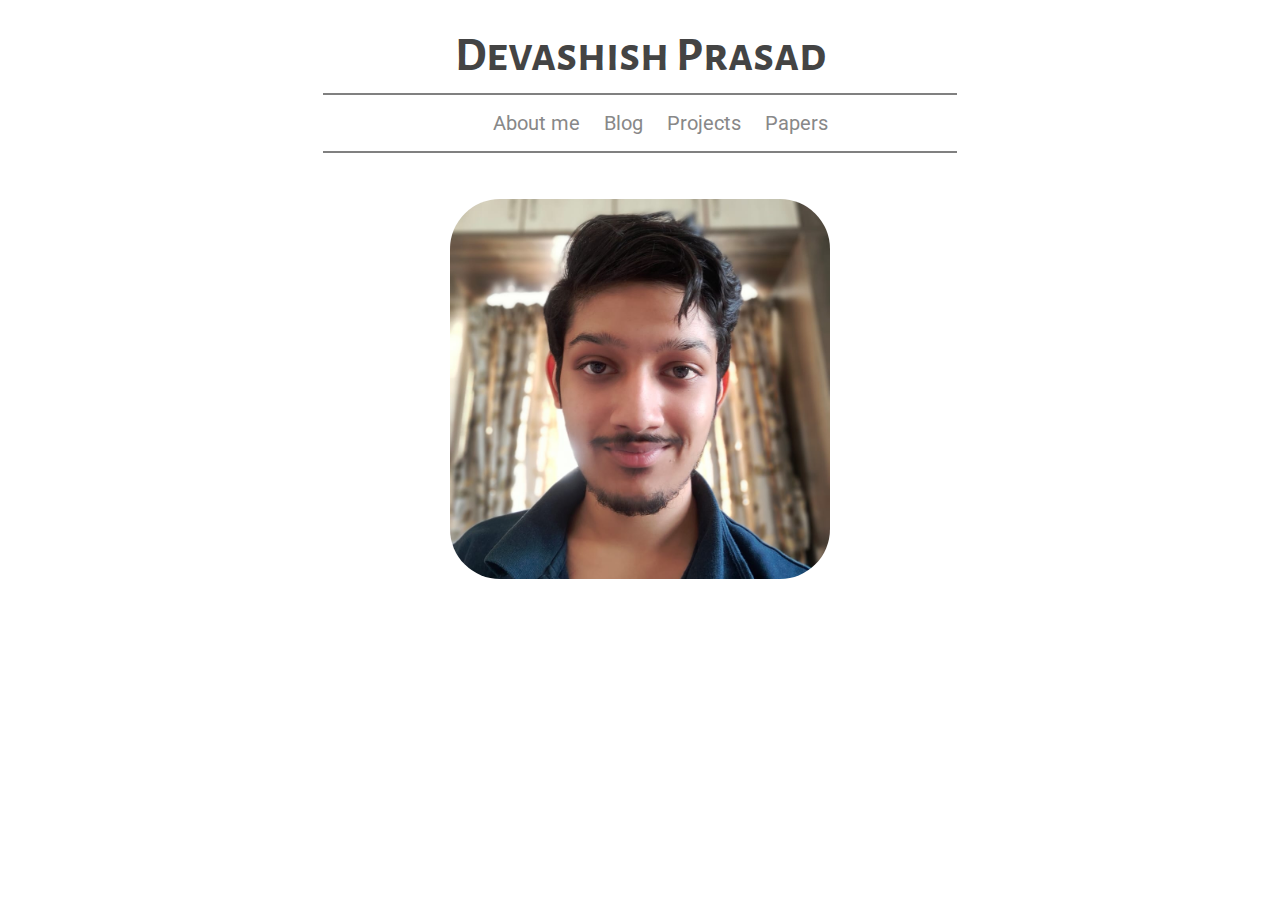
==== index.html @ 940a687c "temp" ====
<html>
	<title>
		Devashish Prasad
	</title>
	<head>
		<link rel="stylesheet" href="dev/main.css"/>
	</head>
	<body>
		
		<br>
		
		<!-- Heading -->
		<div class="heading_center">
			<a href="">Devashish Prasad</a>
		</div>
		
		<hr noshade width=50%>
		
		<!-- Header -->
		<div class="header">
			<ul>
				<li><a href="">About me</a></li>			
				<li><a href="">Blog</a></li>
				<li><a href="">Projects</a></li>				
				<li><a href="">Papers</a></li>							
			</ul>
		</div>

		<hr noshade width=50%>
		
		<br>
		<br>
		
		<!-- Profile pic -->
		<div class="profile_pic">
			<img src="assets/general/profile_pic.jpg" />
		</div>
		
		<!-- About me -->
		<div class="blog_body">

		</div>
		
	</body>
</html>
---- dev/main.css ----
@import url('https://fonts.googleapis.com/css2?family=Alegreya+Sans+SC:ital,wght@1,800&display=swap');

@import url('https://fonts.googleapis.com/css2?family=Roboto&display=swap');

body{
	text-align:center;
	font-family: Roboto;
}

.heading_center{
	font-size:48px;
	font-weight:bold;
	font-family: Alegreya Sans SC;
	color:#444;
}

.heading_center a{
	text-decoration: none;
	color:#444;	
}

.header ul li{
	display: inline;
	margin-left: 10px;
	margin-right: 10px;	
	font-size:20px;	
}

.header ul li a{
	text-decoration: none;
	color:#888;
}

.profile_pic img{
	width:30%;
	border-radius:50px;
}
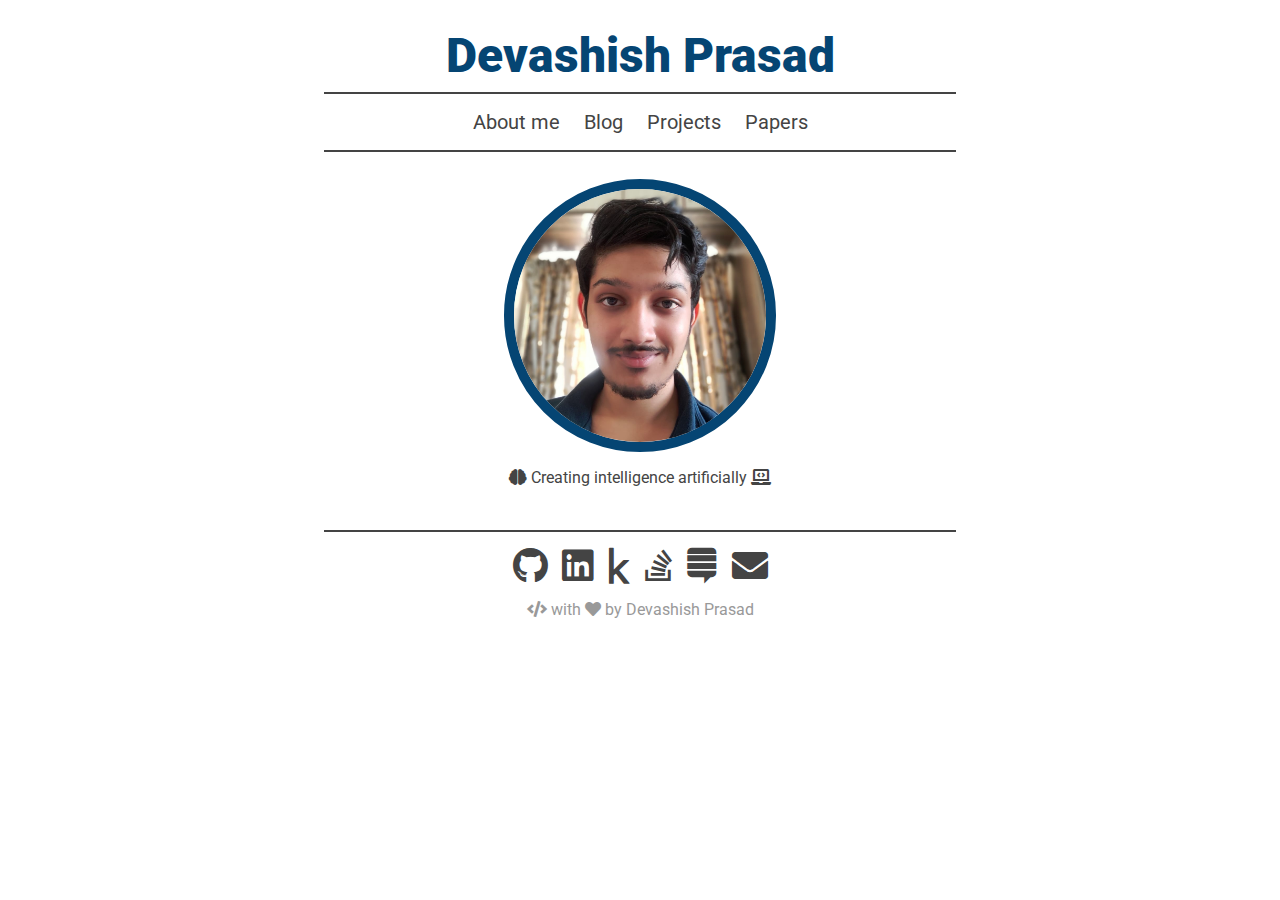
==== commit 97a8203b: "temp" ====
--- a/index.html
+++ b/index.html
@@ -3,43 +3,60 @@
 		Devashish Prasad
 	</title>
 	<head>
+		<link rel="stylesheet" href="https://use.fontawesome.com/releases/v5.6.3/css/all.css">
 		<link rel="stylesheet" href="dev/main.css"/>
 	</head>
 	<body>
 		
 		<br>
 		
+		<!-- Webpage Top start -->
 		<!-- Heading -->
 		<div class="heading_center">
-			<a href="">Devashish Prasad</a>
+			<a href="index.html">Devashish Prasad</a>
 		</div>
-		
 		<hr noshade width=50%>
-		
 		<!-- Header -->
 		<div class="header">
 			<ul>
-				<li><a href="">About me</a></li>			
-				<li><a href="">Blog</a></li>
-				<li><a href="">Projects</a></li>				
-				<li><a href="">Papers</a></li>							
+				<li><a href="about.html">About me</a></li>			
+				<li><a href="blog.html">Blog</a></li>
+				<li><a href="projects.html">Projects</a></li>				
+				<li><a href="papers.html">Papers</a></li>							
 			</ul>
 		</div>
-
 		<hr noshade width=50%>
+		<!-- Webpage Top end -->
 		
 		<br>
+		
+		<!-- Webpage content start  -->
+		<div class="profile_pic">
+			<img src="assets/general/profile_pic.jpg" />
+			<p> <i class="fas fa-brain"></i> Creating intelligence artificially <i class="fas fa-laptop-code"></i> </p>
+		</div>
+		<!-- Webpage content start  -->
+				
 		<br>
 		
-		<!-- Profile pic -->
-		<div class="profile_pic">
-			<img src="assets/general/profile_pic.jpg" />
+		<!-- Webpage Bottom start -->
+		<hr noshade width=50%>
+		<!-- Social media -->
+		<div class="social">
+			<ul>
+				<li><a href="https://github.com/DevashishPrasad"><i class="fab fa-github"></i></a></li>			
+				<li><a href="https://www.linkedin.com/in/devashishprasad"><i class="fab fa-linkedin"></i></a></li>
+				<li><a href="https://www.kaggle.com/devashishprasad"><i class="fab fa-kaggle"></i></a></li>
+				<li><a href="https://stackoverflow.com/users/8029329/devashish-prasad"><i class="fab fa-stack-overflow"></i></a></li>				
+				<li><a href="https://datascience.stackexchange.com/users/65781/devashish-prasad"><i class="fab fa-stack-exchange"></i></a></li>				
+				<li><a href="mailto:devashishkprasad@gmail.com"><i class="fas fa-envelope"></i></a></li>
+			</ul>			
+		</div>		
+		<!-- Last line -->
+		<div class="footer">
+				<i class="fas fa-code"></i> with <i class="fas fa-heart"></i> by Devashish Prasad
 		</div>
-		
-		<!-- About me -->
-		<div class="blog_body">
-
-		</div>
-		
+		<!-- Webpage Bottom end -->
+				
 	</body>
 </html>
--- a/dev/main.css
+++ b/dev/main.css
@@ -2,21 +2,37 @@
 
 @import url('https://fonts.googleapis.com/css2?family=Roboto&display=swap');
 
+:root {
+  --theme_color: #054573;
+  --body_color: #444;
+  --body_font:Roboto;
+}
+
 body{
 	text-align:center;
-	font-family: Roboto;
+	font-family: var(--body_font);
+	color:var(--body_color);	
 }
 
 .heading_center{
 	font-size:48px;
-	font-weight:bold;
-	font-family: Alegreya Sans SC;
-	color:#444;
+	font-weight:900;
+	font-family: var(--body_font);
 }
 
 .heading_center a{
 	text-decoration: none;
-	color:#444;	
+	color:var(--theme_color);	
+}
+
+.heading_center a:hover{
+	text-decoration: underline;
+}
+
+hr{
+    height: 2px;
+    background-color: var(--body_color);
+    border: none;;
 }
 
 .header ul li{
@@ -26,12 +42,50 @@
 	font-size:20px;	
 }
 
+ul{
+	padding:0px;
+}
 .header ul li a{
 	text-decoration: none;
-	color:#888;
+	color:var(--body_color);
+}
+
+.header ul li a:hover{
+	color:var(--theme_color);
+	text-decoration: underline;
 }
 
 .profile_pic img{
-	width:30%;
-	border-radius:50px;
+	width:20%;
+	border-radius: 180px;
+	border:solid 10px;
+	border-color: var(--theme_color);	
 }
+
+.social li{
+	display: inline;
+	margin-left: 5px;
+	margin-right: 5px;	
+}
+
+.social i{
+	color: var(--body_color);
+	font-size:36px;		
+}
+
+.social i:hover{
+	color: var(--theme_color);
+}
+
+.footer{
+	color: #999;
+}
+
+h1{
+	color: var(--theme_color);
+	font-size: 36px;
+}
+
+article div{
+	width:50%;
+}
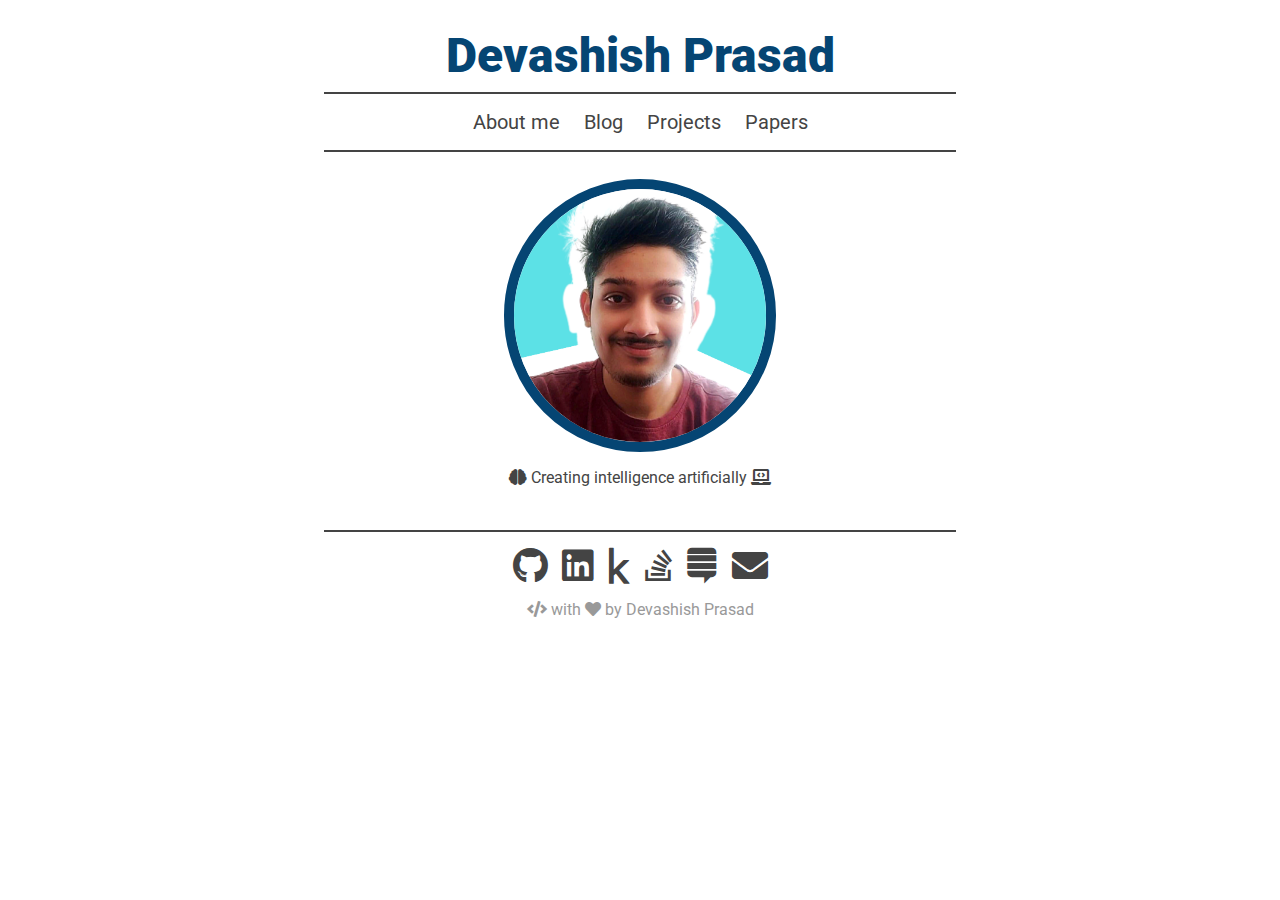
==== commit aaaf116f: "temp" ====
--- a/index.html
+++ b/index.html
@@ -32,7 +32,7 @@
 		
 		<!-- Webpage content start  -->
 		<div class="profile_pic">
-			<img src="assets/general/profile_pic.jpg" />
+			<img src="assets/index/profile_pic.png" />
 			<p> <i class="fas fa-brain"></i> Creating intelligence artificially <i class="fas fa-laptop-code"></i> </p>
 		</div>
 		<!-- Webpage content start  -->
--- a/dev/main.css
+++ b/dev/main.css
@@ -32,7 +32,7 @@
 hr{
     height: 2px;
     background-color: var(--body_color);
-    border: none;;
+    border: none;
 }
 
 .header ul li{
@@ -45,6 +45,7 @@
 ul{
 	padding:0px;
 }
+
 .header ul li a{
 	text-decoration: none;
 	color:var(--body_color);
@@ -60,6 +61,52 @@
 	border-radius: 180px;
 	border:solid 10px;
 	border-color: var(--theme_color);	
+}
+
+h1{
+	color: var(--theme_color);
+	font-size: 36px;
+}
+
+.shorthr{
+	width: 10%;
+	margin-top:-15px;	
+	background-color: var(--theme_color);
+	height:4px;
+}
+
+article g-emoji{
+	float:left;
+	width:8%;
+}
+
+g-emoji ~ p{
+	margin-left: 60px;
+}
+
+.workdiv{
+	width:50%;
+	margin: 0 auto;
+	text-align:left;
+}
+
+.workdiv > div{
+	margin-left: 160px;
+}
+
+.workdiv > p{
+	margin-left: 160px;
+}
+
+.workdiv img{
+	float:left;
+	width:140px;	
+	height:140px;
+}
+
+.workdiv ul{
+	text-align:left;
+	margin-left: 160px;	
 }
 
 .social li{
@@ -81,11 +128,3 @@
 	color: #999;
 }
 
-h1{
-	color: var(--theme_color);
-	font-size: 36px;
-}
-
-article div{
-	width:50%;
-}
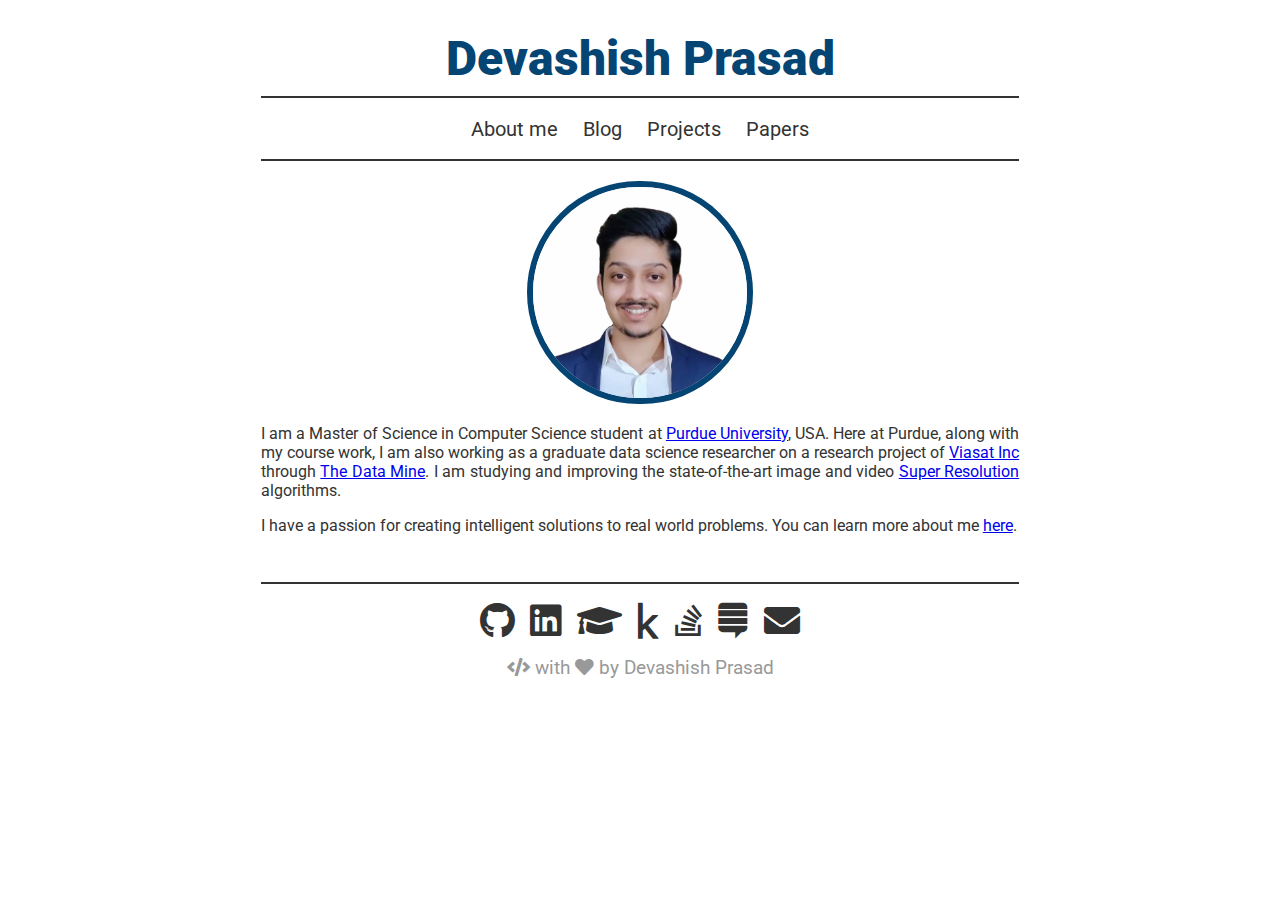
==== commit bc32307d: "updated" ====
--- a/index.html
+++ b/index.html
@@ -15,7 +15,7 @@
 		<div class="heading_center">
 			<a href="index.html">Devashish Prasad</a>
 		</div>
-		<hr noshade width=50%>
+		<hr noshade width=60%>
 		<!-- Header -->
 		<div class="header">
 			<ul>
@@ -25,32 +25,46 @@
 				<li><a href="papers.html">Papers</a></li>							
 			</ul>
 		</div>
-		<hr noshade width=50%>
+		<hr noshade width=60%>
 		<!-- Webpage Top end -->
-		
-		<br>
 		
 		<!-- Webpage content start  -->
 		<div class="profile_pic">
 			<img src="assets/index/profile_pic.png" />
-			<p> <i class="fas fa-brain"></i> Creating intelligence artificially <i class="fas fa-laptop-code"></i> </p>
+		</div>
+		<div class="introdiv">
+			<p>
+				I am a Master of Science in Computer Science student at 
+				<a href="https://www.cs.purdue.edu/" target="_blank">Purdue University</a>, USA. Here at Purdue, 
+				along with my course work, I am also working as a graduate data science researcher 
+				on a research project of <a href="https://www.viasat.com/" target="_blank">Viasat Inc</a> through 
+				<a href="https://datamine.purdue.edu/" target="_blank">The Data Mine</a>. I am studying and 
+				improving the state-of-the-art image and video 
+				<a href="https://www.youtube.com/watch?v=KULkSwLk62I" target="_blank">Super Resolution</a> 
+				algorithms.
+			</p>
+			<p>
+				I have a passion for creating intelligent solutions to real world problems. You can
+				learn more about me <a href="about.html">here</a>.
+			</p>
 		</div>
 		<!-- Webpage content start  -->
 				
 		<br>
 		
 		<!-- Webpage Bottom start -->
-		<hr noshade width=50%>
+		<hr noshade width=60%>
 		<!-- Social media -->
 		<div class="social">
 			<ul>
-				<li><a href="https://github.com/DevashishPrasad"><i class="fab fa-github"></i></a></li>			
-				<li><a href="https://www.linkedin.com/in/devashishprasad"><i class="fab fa-linkedin"></i></a></li>
-				<li><a href="https://www.kaggle.com/devashishprasad"><i class="fab fa-kaggle"></i></a></li>
-				<li><a href="https://stackoverflow.com/users/8029329/devashish-prasad"><i class="fab fa-stack-overflow"></i></a></li>				
-				<li><a href="https://datascience.stackexchange.com/users/65781/devashish-prasad"><i class="fab fa-stack-exchange"></i></a></li>				
-				<li><a href="mailto:devashishkprasad@gmail.com"><i class="fas fa-envelope"></i></a></li>
-			</ul>			
+				<li><a href="https://github.com/DevashishPrasad" target="_blank"><i class="fab fa-github"></i></a></li>			
+				<li><a href="https://www.linkedin.com/in/devashishprasad" target="_blank"><i class="fab fa-linkedin"></i></a></li>
+				<li><a href="https://scholar.google.com/citations?user=uWOJCTQAAAAJ&hl=en" target="_blank"><i class="fas fa-graduation-cap"></i></i></a></li>
+				<li><a href="https://www.kaggle.com/devashishprasad" target="_blank"><i class="fab fa-kaggle"></i></a></li>
+				<li><a href="https://stackoverflow.com/users/8029329/devashish-prasad" target="_blank"><i class="fab fa-stack-overflow"></i></a></li>				
+				<li><a href="https://datascience.stackexchange.com/users/65781/devashish-prasad" target="_blank"><i class="fab fa-stack-exchange"></i></a></li>				
+				<li><a href="mailto:devashishkprasad@gmail.com" target="_blank"><i class="fas fa-envelope"></i></a></li>
+			</ul>
 		</div>		
 		<!-- Last line -->
 		<div class="footer">
--- a/dev/main.css
+++ b/dev/main.css
@@ -3,20 +3,22 @@
 @import url('https://fonts.googleapis.com/css2?family=Roboto&display=swap');
 
 :root {
-  --theme_color: #054573;
-  --body_color: #444;
-  --body_font:Roboto;
+	--theme_color: #054573;
+	--body_color: #333;
+	--body_font: Roboto;
+	--all_width: 60%;
 }
 
 body{
-	text-align:center;
+	text-align: center;
 	font-family: var(--body_font);
-	color:var(--body_color);	
+	color:var(--body_color);
+	font-size: 18.5px;
 }
 
 .heading_center{
-	font-size:48px;
-	font-weight:900;
+	font-size: 48px;
+	font-weight: 900;
 	font-family: var(--body_font);
 }
 
@@ -39,28 +41,40 @@
 	display: inline;
 	margin-left: 10px;
 	margin-right: 10px;	
-	font-size:20px;	
+	font-size: 20px;	
 }
 
 ul{
-	padding:0px;
+	padding: 0px;
 }
 
 .header ul li a{
 	text-decoration: none;
-	color:var(--body_color);
+	color: var(--body_color);
 }
 
 .header ul li a:hover{
-	color:var(--theme_color);
+	color: var(--theme_color);
 	text-decoration: underline;
 }
 
 .profile_pic img{
-	width:20%;
+	width: 17%;
 	border-radius: 180px;
-	border:solid 10px;
+	border: solid 6px;
 	border-color: var(--theme_color);	
+}
+
+.profile_pic{
+	margin-top: 20px;
+	margin-bottom: 20px;
+}
+
+.introdiv{
+	width: var(--all_width);
+	margin: 0 auto;
+	text-align: justify;
+	font-size: 16px;
 }
 
 h1{
@@ -72,41 +86,105 @@
 	width: 10%;
 	margin-top:-15px;	
 	background-color: var(--theme_color);
-	height:4px;
+	height: 4px;
 }
 
 article g-emoji{
-	float:left;
-	width:8%;
+	float: left;
+	width: 8%;
 }
 
 g-emoji ~ p{
-	margin-left: 60px;
+	margin-left: 72px;
+}
+
+.stackdiv p{
+	float: left;
+	width: 50%;
 }
 
 .workdiv{
-	width:50%;
-	margin: 0 auto;
-	text-align:left;
+	width: var(--all_width);
+	margin: 0 auto;
+	text-align: left;
 }
 
 .workdiv > div{
-	margin-left: 160px;
+	margin-left: 140px;
 }
 
 .workdiv > p{
-	margin-left: 160px;
+	margin-left: 140px;
+	color:#999;
 }
 
 .workdiv img{
 	float:left;
-	width:140px;	
-	height:140px;
+	width:100px;	
+	height:100px;
 }
 
 .workdiv ul{
 	text-align:left;
-	margin-left: 160px;	
+	margin-left: 140px;	
+}
+
+.achdiv{
+	width: var(--all_width);
+	margin: 0 auto;
+	text-align: left;
+}
+
+mark{
+	background-color: var(--theme_color);
+	color: #fff;
+	padding: 5px;
+	border-radius: 5px;
+	margin-left: 4px;
+}
+
+.blogdiv{
+	width: var(--all_width);
+	margin: 0 auto;
+	text-align: left;
+}
+
+.prodiv{
+	width: var(--all_width);
+	margin: 0 auto;
+	text-align: left;
+}
+
+.prodiv > *{
+	margin-left: 260px;
+	text-align: justify;
+
+}
+
+.prodiv img{
+	float: left;
+	width: 240px;	
+	height: 240px;
+	margin-left: 0px;
+	box-shadow: 0px 0px 10px #ccc;
+	border-radius: 8px;
+}
+
+.prodiv p{
+	font-size: 16px;
+}
+
+.prodiv2 img{
+	width: 170px;	
+	height: 170px;
+	margin-left: 5px;
+	margin-right: 5px;
+	box-shadow: 0px 0px 10px #ccc;
+	border-radius: 8px;
+}
+
+.bloglist{
+	font-size:24px;
 }
 
 .social li{
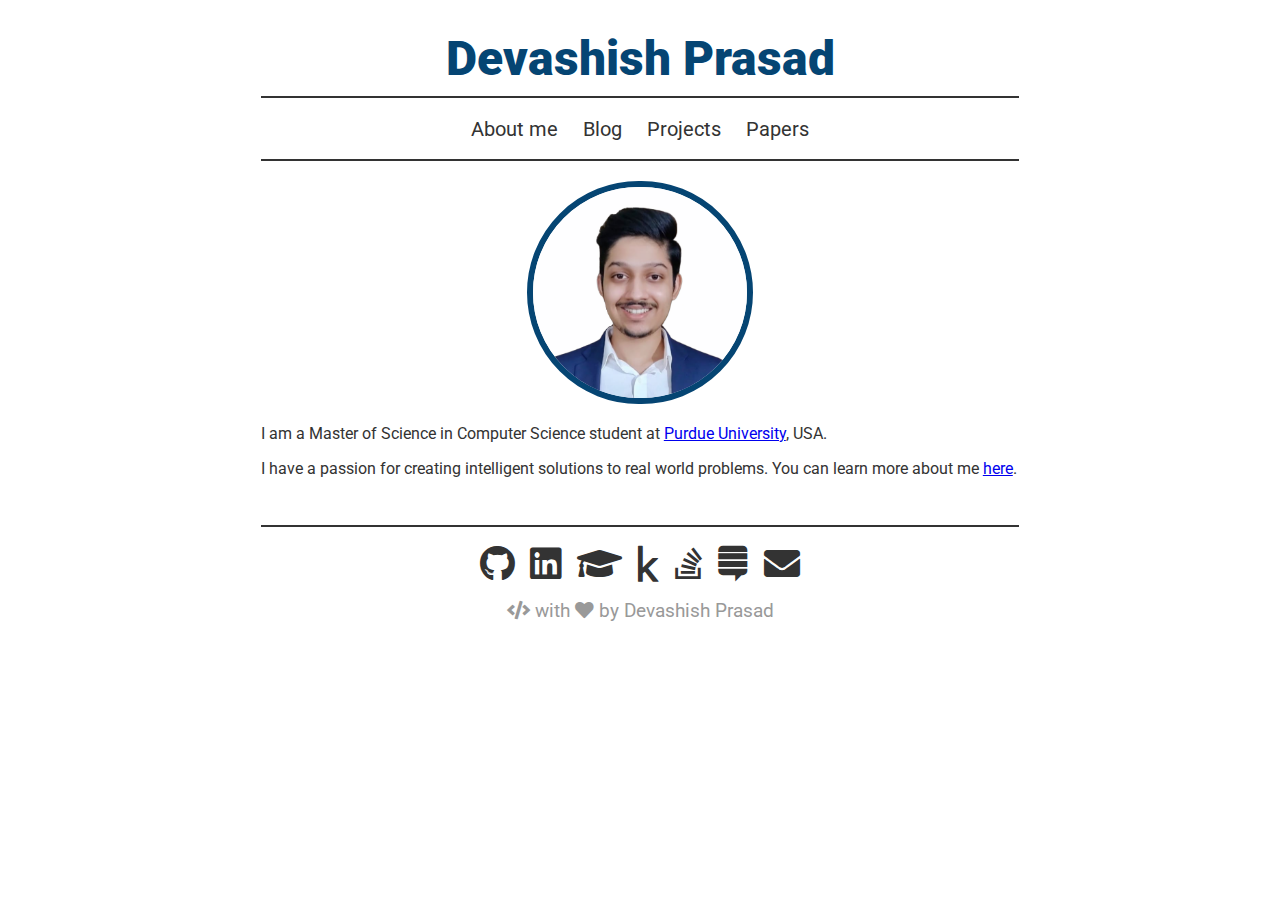
==== commit 6cf24fd7: "snap" ====
--- a/index.html
+++ b/index.html
@@ -35,13 +35,7 @@
 		<div class="introdiv">
 			<p>
 				I am a Master of Science in Computer Science student at 
-				<a href="https://www.cs.purdue.edu/" target="_blank">Purdue University</a>, USA. Here at Purdue, 
-				along with my course work, I am also working as a graduate data science researcher 
-				on a research project of <a href="https://www.viasat.com/" target="_blank">Viasat Inc</a> through 
-				<a href="https://datamine.purdue.edu/" target="_blank">The Data Mine</a>. I am studying and 
-				improving the state-of-the-art image and video 
-				<a href="https://www.youtube.com/watch?v=KULkSwLk62I" target="_blank">Super Resolution</a> 
-				algorithms.
+				<a href="https://www.cs.purdue.edu/" target="_blank">Purdue University</a>, USA.
 			</p>
 			<p>
 				I have a passion for creating intelligent solutions to real world problems. You can
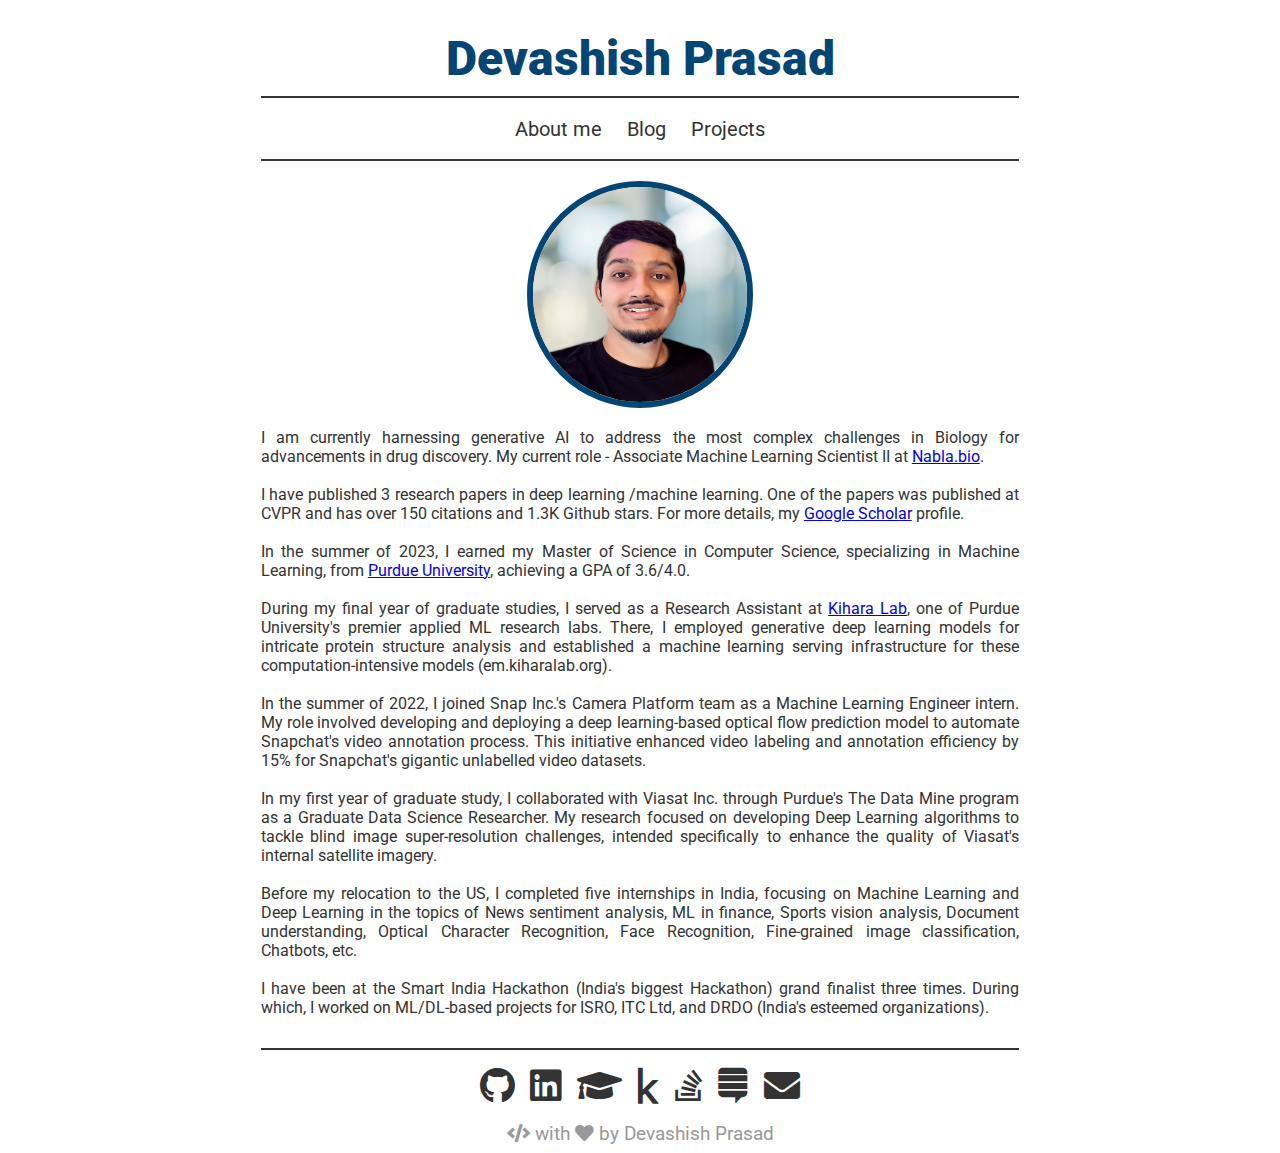
==== commit bf03219b: "overhaul" ====
--- a/index.html
+++ b/index.html
@@ -22,7 +22,6 @@
 				<li><a href="about.html">About me</a></li>			
 				<li><a href="blog.html">Blog</a></li>
 				<li><a href="projects.html">Projects</a></li>				
-				<li><a href="papers.html">Papers</a></li>							
 			</ul>
 		</div>
 		<hr noshade width=60%>
@@ -30,17 +29,47 @@
 		
 		<!-- Webpage content start  -->
 		<div class="profile_pic">
-			<img src="assets/index/profile_pic.png" />
+			<img src="assets/index/profile_pic.jpg" />
 		</div>
 		<div class="introdiv">
-			<p>
-				I am a Master of Science in Computer Science student at 
-				<a href="https://www.cs.purdue.edu/" target="_blank">Purdue University</a>, USA.
-			</p>
-			<p>
-				I have a passion for creating intelligent solutions to real world problems. You can
-				learn more about me <a href="about.html">here</a>.
-			</p>
+
+			I am currently harnessing generative AI to address the most complex challenges in Biology for advancements in drug discovery. My current role - Associate Machine Learning Scientist II at <a href="https://www.nabla.bio/" target="_blank">Nabla.bio</a>.
+
+			<br>
+			<br>
+
+			I have published 3 research papers in deep learning /machine learning. One of the papers was published at CVPR and has over 150 citations and 1.3K Github stars. For more details, my <a href="https://scholar.google.com/citations?user=uWOJCTQAAAAJ&hl=en" target="_blank">Google Scholar</a> profile.
+			
+			<br>
+			<br>
+
+			In the summer of 2023, I earned my Master of Science in Computer Science, specializing in Machine Learning, from <a href="https://cs.purdue.edu/" target="_blank">Purdue University</a>, achieving a GPA of 3.6/4.0.
+			
+			<br>
+			<br>
+
+			During my final year of graduate studies, I served as a Research Assistant at <a href="https://kiharalab.org/">Kihara Lab</a>, one of Purdue University's premier applied ML research labs. There, I employed generative deep learning models for intricate protein structure analysis and established a machine learning serving infrastructure for these computation-intensive models (em.kiharalab.org).
+			
+			<br>
+			<br>
+
+			In the summer of 2022, I joined Snap Inc.'s Camera Platform team as a Machine Learning Engineer intern. My role involved developing and deploying a deep learning-based optical flow prediction model to automate Snapchat's video annotation process. This initiative enhanced video labeling and annotation efficiency by 15% for Snapchat's gigantic unlabelled video datasets.
+			
+			<br>
+			<br>
+
+			In my first year of graduate study, I collaborated with Viasat Inc. through Purdue's The Data Mine program as a Graduate Data Science Researcher. My research focused on developing Deep Learning algorithms to tackle blind image super-resolution challenges, intended specifically to enhance the quality of Viasat's internal satellite imagery.
+			
+			<br>
+			<br>
+
+			Before my relocation to the US, I completed five internships in India, focusing on Machine Learning and Deep Learning in the topics of News sentiment analysis, ML in finance, Sports vision analysis, Document understanding, Optical Character Recognition, Face Recognition, Fine-grained image classification, Chatbots, etc.
+			
+			<br>
+			<br>
+
+			I have been at the Smart India Hackathon (India's biggest Hackathon) grand finalist three times. During which, I worked on ML/DL-based projects for ISRO, ITC Ltd, and DRDO (India's esteemed organizations).
+			
 		</div>
 		<!-- Webpage content start  -->
 				
--- a/dev/main.css
+++ b/dev/main.css
@@ -126,7 +126,7 @@
 
 .workdiv ul{
 	text-align:left;
-	margin-left: 140px;	
+	margin-left: 140px;
 }
 
 .achdiv{
